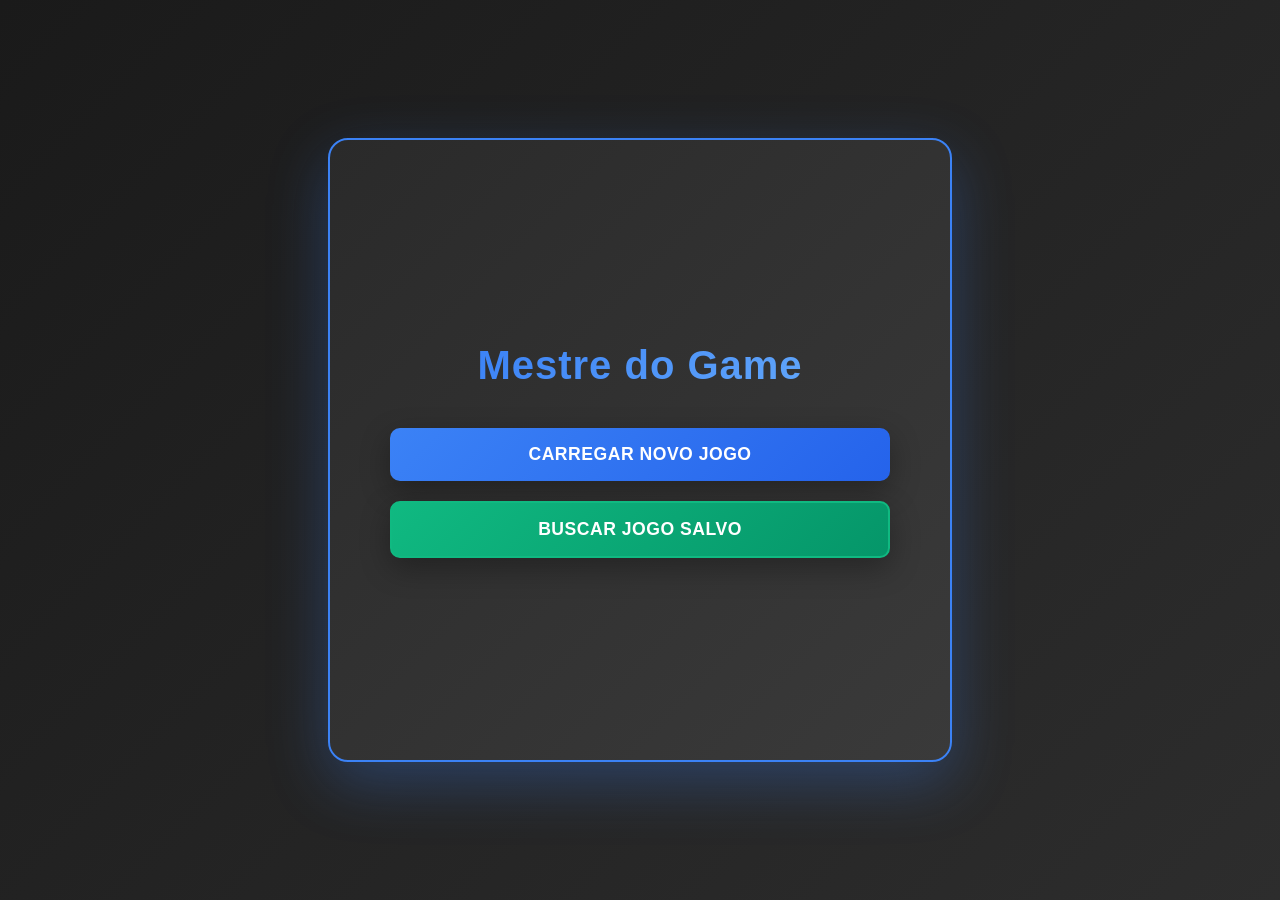
==== projeto/index.html @ 0974b771 "chore: adiciona arquivos do projeto RPG" ====
<!doctype html>
<html lang="pt-BR">
<head>
  <meta charset="utf-8">
  <meta name="viewport" content="width=device-width,initial-scale=1">
  <title>GameRpg — Mestre do Game</title>
  <link rel="stylesheet" href="css/style.css">
</head>
<body class="dark-theme">
  <!-- Container Principal -->
  <div class="game-master-container">
    <!-- Card do Mestre -->
    <div class="game-master-card">
      <h1 class="game-master-title">Mestre do Game</h1>
      
      <!-- Botões de Ação -->
      <div class="button-group">
        <button id="loadNewGameBtn" class="btn btn-primary">Carregar Novo Jogo</button>
        <button id="searchSavedGameBtn" class="btn btn-secondary">Buscar Jogo Salvo</button>
      </div>
    </div>
  </div>

  <!-- Input Hidden para Upload de JSON -->
  <input type="file" id="jsonFileInput" accept=".json" style="display:none;">

  <script src="js/storage.js"></script>
  <script>
    (async function(){
      // =====================
      // DOM References
      // =====================
      const loadNewGameBtn = document.getElementById('loadNewGameBtn');
      const searchSavedGameBtn = document.getElementById('searchSavedGameBtn');
      const jsonFileInput = document.getElementById('jsonFileInput');

      // =====================
      // Load New Game
      // =====================
      loadNewGameBtn.onclick = () => {
        window.location.href = 'tool.html';
      };

      // =====================
      // Search Saved Game
      // =====================
      searchSavedGameBtn.onclick = () => {
        jsonFileInput.click();
      };

      // =====================
      // File Upload Handler
      // =====================
      jsonFileInput.onchange = async (e) => {
        const file = e.target.files[0];
        if (!file) return;

        try {
          const fileContent = await file.text();
          const gameData = JSON.parse(fileContent);
          
          // Salvar dados no sessionStorage para uso na página tool
          sessionStorage.setItem('loadedGameData', JSON.stringify(gameData));
          
          // Redirecionar para tool.html
          window.location.href = 'tool.html?source=loaded';
        } catch (err) {
          console.error('Erro ao carregar arquivo JSON:', err);
          alert('Erro ao processar arquivo. Verifique se é um JSON válido.');
        }
      };
    })();
  </script>
</body>
</html>
---- projeto/css/style.css ----
/* style.css — estilos para GameRpg (index + tool pages) */
:root{
  --bg:#f8f9fb;
  --panel:#ffffff;
  --muted:#666;
  --accent:#3b82f6;
  --dark-bg:#2f2f2f;
  --sidebar-bg:#1e1e1e;
  --dark-text:#ffffff;
  --dark-muted:#aaa;
}

html,body{
  height:100%;
  margin:0;
  font-family:Inter, Roboto, Arial, sans-serif;
  background:var(--bg);
  color:#222;
}

/* ============================================
   DARK THEME (index.html)
   ============================================ */
body.dark-theme{
  background:linear-gradient(135deg, #1a1a1a 0%, #2d2d2d 100%);
  color:var(--dark-text);
  display:flex;
  align-items:center;
  justify-content:center;
  min-height:100vh;
  margin:0;
  padding:0;
}

/* Game Master Container */
.game-master-container{
  width:100%;
  height:100%;
  display:flex;
  align-items:center;
  justify-content:center;
  padding:20px;
  box-sizing:border-box;
}

/* Game Master Card (Square with rounded corners) */
.game-master-card{
  background:linear-gradient(135deg, #2a2a2a 0%, #3a3a3a 100%);
  border:2px solid #3b82f6;
  border-radius:20px;
  padding:60px;
  width:100%;
  max-width:500px;
  aspect-ratio:1;
  display:flex;
  flex-direction:column;
  align-items:center;
  justify-content:center;
  box-shadow:0 20px 60px rgba(59, 130, 246, 0.3);
  gap:40px;
}

/* Game Master Title */
.game-master-title{
  margin:0;
  font-size:2.5rem;
  font-weight:bold;
  color:var(--dark-text);
  text-align:center;
  letter-spacing:1px;
  background:linear-gradient(135deg, #3b82f6 0%, #60a5fa 100%);
  -webkit-background-clip:text;
  -webkit-text-fill-color:transparent;
  background-clip:text;
}

/* Button Group */
.button-group{
  display:flex;
  flex-direction:column;
  gap:20px;
  width:100%;
}

/* Generic Button Styles */
.btn{
  padding:16px 32px;
  border:none;
  border-radius:10px;
  font-size:1.1rem;
  font-weight:600;
  cursor:pointer;
  transition:all 0.3s ease;
  text-transform:uppercase;
  letter-spacing:0.5px;
  box-shadow:0 10px 30px rgba(0, 0, 0, 0.3);
}

.btn:hover{
  transform:translateY(-3px);
  box-shadow:0 15px 40px rgba(0, 0, 0, 0.5);
}

.btn:active{
  transform:translateY(-1px);
}

/* Primary Button (Carregar Novo Jogo) */
.btn-primary{
  background:linear-gradient(135deg, #3b82f6 0%, #2563eb 100%);
  color:white;
}

.btn-primary:hover{
  background:linear-gradient(135deg, #2563eb 0%, #1d4ed8 100%);
}

/* Secondary Button (Buscar Jogo Salvo) */
.btn-secondary{
  background:linear-gradient(135deg, #10b981 0%, #059669 100%);
  color:white;
  border:2px solid #10b981;
}

.btn-secondary:hover{
  background:linear-gradient(135deg, #059669 0%, #047857 100%);
  border-color:#047857;
}

body{
  padding:18px;
}

h1{
  margin:0 0 12px;
  font-size:1.6rem;
  color:var(--accent);
}

ul{
  padding-left:18px;
}

a{
  color:var(--accent);
  text-decoration:none;
}

a:hover{
  text-decoration:underline;
}

/* ============================================
   VTT TOOL PAGE STYLES (tool.html)
   ============================================ */

/* Sidebar Toggle Button */
#toggleBtn{
  position:fixed;
  top:10px;
  left:10px;
  z-index:10;
  width:50px;
  height:50px;
  background:#222;
  color:white;
  border:none;
  cursor:pointer;
  border-radius:4px;
  font-size:20px;
  display:flex;
  align-items:center;
  justify-content:center;
}

#toggleBtn:hover{
  background:#333;
}

/* Sidebar Container */
#sidebar{
  position:fixed;
  top:0;
  left:0;
  width:240px;
  height:100%;
  background:var(--sidebar-bg);
  color:white;
  padding:15px;
  z-index:9;
  transition:transform 0.3s ease;
  overflow-y:auto;
  box-sizing:border-box;
}

#sidebar.hidden{
  transform:translateX(-100%);
}

#sidebar h3{
  margin-top:0;
  color:white;
  font-size:1.2rem;
}

#sidebar hr{
  border:none;
  border-top:1px solid #444;
  margin:12px 0;
}

/* Sidebar Input Fields */
#sidebar input[type="number"],
#sidebar input[type="file"]{
  width:100%;
  padding:8px;
  margin:4px 0;
  border:1px solid #444;
  background:#2a2a2a;
  color:white;
  box-sizing:border-box;
  border-radius:4px;
}

#sidebar input::placeholder{
  color:#999;
}

/* Sidebar Labels */
#sidebar label{
  display:block;
  margin-top:8px;
  font-size:0.9rem;
  color:#ccc;
}

/* Sidebar Buttons */
#sidebar button{
  width:100%;
  padding:8px;
  margin:4px 0;
  background:#3b82f6;
  color:white;
  border:none;
  border-radius:4px;
  cursor:pointer;
  font-size:0.9rem;
}

#sidebar button:hover{
  background:#2563eb;
}

/* Scale Box */
#scaleBox{
  margin-bottom:12px;
}

#scaleInfo{
  color:#90ee90;
  font-size:0.85rem;
}

/* Map Edit Controls (inline buttons) */
#mapEditControls button{
  width:48%;
  display:inline-block;
  padding:6px 4px;
}

#mapEditControls button:nth-child(4n+2){
  margin-left:2%;
}

/* Canvas */
canvas{
  position:absolute;
  top:0;
  left:0;
  display:block;
}

/* Rulers Container */
.rulers-container{
  position:fixed;
  top:0;
  left:0;
  width:100%;
  height:100%;
  pointer-events:none;
}

#canvas.main-canvas{
  pointer-events:auto;
}

/* Top Ruler (Horizontal - Colunas) */
#topRuler.ruler-top{
  position:fixed;
  top:0;
  left:50px;
  right:0;
  height:30px;
  border-bottom:2px solid #3b82f6;
  background:linear-gradient(180deg, #1a1a1a 0%, #2a2a2a 100%);
  pointer-events:none;
  z-index:8;
}

/* Left Ruler (Vertical - Linhas) */
#leftRuler.ruler-left{
  position:fixed;
  top:30px;
  left:0;
  width:50px;
  bottom:0;
  border-right:2px solid #3b82f6;
  background:linear-gradient(90deg, #1a1a1a 0%, #2a2a2a 100%);
  pointer-events:none;
  z-index:8;
}

/* Main Canvas - Offset pelo tamanho das réguas */
canvas#canvas{
  position:absolute;
  top:30px !important;
  left:50px !important;
}

/* Grid Scale Control (Zoom buttons) */
#gridScaleControl{
  position:fixed;
  bottom:20px;
  right:20px;
  z-index:999;
  display:flex;
  flex-direction:column;
  gap:6px;
}

#gridScaleControl button{
  width:50px;
  height:50px;
  background:#222;
  color:white;
  border:none;
  border-radius:6px;
  cursor:pointer;
  font-size:20px;
  display:flex;
  align-items:center;
  justify-content:center;
}

#gridScaleControl button:hover{
  background:#333;
}

/* Legacy Editor (VTT stub for campaigns) */
#editor{
  background:var(--panel);
  border-radius:6px;
  color:#111;
  padding:10px;
  border:1px solid #ccc;
  min-height:200px;
  white-space:pre-wrap;
  font-family:monospace;
}

/* ============================================
   INDEX PAGE STYLES (index.html, etc)
   ============================================ */

.campaign-item{
  padding:8px 10px;
  border:1px solid #e6e9ef;
  border-radius:6px;
  background:#fff;
  margin:6px 0;
}

.muted{
  color:var(--muted);
  font-size:0.9rem;
}

/* Responsive Design */
@media (max-width:768px) {
  .game-master-card{
    padding:40px;
    max-width:90vw;
    gap:30px;
  }

  .game-master-title{
    font-size:2rem;
  }

  .btn{
    padding:14px 24px;
    font-size:1rem;
  }

  .button-group{
    gap:15px;
  }
}

@media (max-width:480px) {
  .game-master-card{
    padding:30px;
    max-width:95vw;
    gap:20px;
  }

  .game-master-title{
    font-size:1.5rem;
  }

  .btn{
    padding:12px 20px;
    font-size:0.9rem;
  }

  .button-group{
    gap:12px;
  }
}
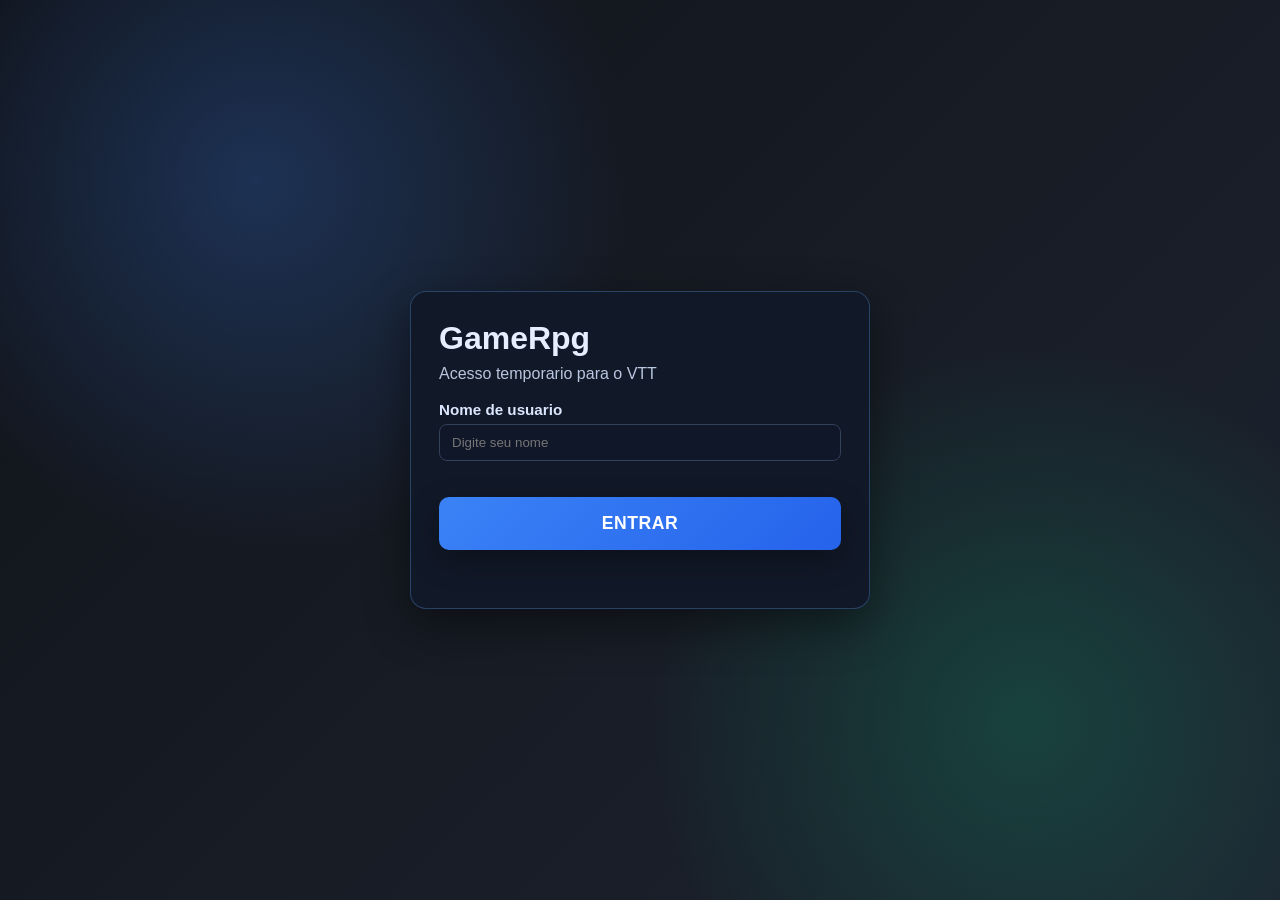
==== commit 3433a3bf: "Salvar alterações via Copilot" ====
--- a/projeto/index.html
+++ b/projeto/index.html
@@ -3,20 +3,34 @@
 <head>
   <meta charset="utf-8">
   <meta name="viewport" content="width=device-width,initial-scale=1">
-  <title>GameRpg — Mestre do Game</title>
+  <title>GameRpg — MasterControl</title>
   <link rel="stylesheet" href="css/style.css">
+  <script src="js/utils/idGenerator.js"></script>
+  <script src="js/contexts/auth.context.js"></script>
+  <script src="js/contexts/campaign.context.js"></script>
+  <script src="js/services/route-guard.service.js"></script>
+  <script src="js/components/modals/modal.component.js"></script>
 </head>
 <body class="dark-theme">
+  <script>
+    (function(){
+      if(window.RouteGuard){
+        window.RouteGuard.requireRole('master');
+      }
+    })();
+  </script>
   <!-- Container Principal -->
   <div class="game-master-container">
     <!-- Card do Mestre -->
     <div class="game-master-card">
-      <h1 class="game-master-title">Mestre do Game</h1>
-      
+      <h1 class="game-master-title">MasterControl</h1>
+      <p id="masterUserLabel" class="master-user-label"></p>
+
       <!-- Botões de Ação -->
       <div class="button-group">
         <button id="loadNewGameBtn" class="btn btn-primary">Carregar Novo Jogo</button>
         <button id="searchSavedGameBtn" class="btn btn-secondary">Buscar Jogo Salvo</button>
+        <button id="logoutMasterBtn" class="btn btn-logout">Sair</button>
       </div>
     </div>
   </div>
@@ -33,12 +47,76 @@
       const loadNewGameBtn = document.getElementById('loadNewGameBtn');
       const searchSavedGameBtn = document.getElementById('searchSavedGameBtn');
       const jsonFileInput = document.getElementById('jsonFileInput');
+      const logoutMasterBtn = document.getElementById('logoutMasterBtn');
+      const masterUserLabel = document.getElementById('masterUserLabel');
+
+      const currentSession = window.AuthContext ? window.AuthContext.getSession() : null;
+      if (masterUserLabel && currentSession) {
+        masterUserLabel.textContent = `Mestre: ${currentSession.username} (${currentSession.userId})`;
+      }
 
       // =====================
       // Load New Game
       // =====================
       loadNewGameBtn.onclick = () => {
-        window.location.href = 'tool.html';
+        const content = document.createElement('div');
+        content.className = 'campaign-create-content';
+
+        const label = document.createElement('label');
+        label.setAttribute('for', 'campaignNameInput');
+        label.textContent = 'Nome da Campanha';
+
+        const input = document.createElement('input');
+        input.id = 'campaignNameInput';
+        input.type = 'text';
+        input.placeholder = 'Digite o nome da campanha';
+
+        const error = document.createElement('small');
+        error.className = 'field-error';
+
+        const createBtn = document.createElement('button');
+        createBtn.type = 'button';
+        createBtn.className = 'btn btn-primary';
+        createBtn.textContent = 'Criar Campanha';
+
+        content.appendChild(label);
+        content.appendChild(input);
+        content.appendChild(error);
+        content.appendChild(createBtn);
+
+        const modal = window.ModalComponent.createModal({
+          title: 'Nome da Campanha',
+          body: content,
+          closeOnBackdrop: false
+        });
+
+        createBtn.addEventListener('click', () => {
+          const session = window.AuthContext ? window.AuthContext.getSession() : null;
+          const result = window.CampaignContext.createCampaign(input.value, session);
+
+          if (!result.ok) {
+            error.textContent = result.message;
+            input.classList.add('input-error');
+            return;
+          }
+
+          input.classList.remove('input-error');
+          error.textContent = '';
+
+          const payload = {
+            id: result.campaign.id,
+            name: result.campaign.name,
+            state: result.campaign.state,
+            camera: { x: 0, y: 0 }
+          };
+
+          sessionStorage.setItem('loadedGameData', JSON.stringify(payload));
+          modal.close();
+          modal.destroy();
+          window.location.href = 'tool.html?source=loaded';
+        });
+
+        modal.open();
       };
 
       // =====================
@@ -46,6 +124,15 @@
       // =====================
       searchSavedGameBtn.onclick = () => {
         jsonFileInput.click();
+      };
+
+      if (logoutMasterBtn) {
+        logoutMasterBtn.onclick = () => {
+          if (window.AuthContext) {
+            window.AuthContext.logout();
+          }
+          window.location.href = 'auth.html';
+        };
       };
 
       // =====================
--- a/projeto/css/style.css
+++ b/projeto/css/style.css
@@ -158,7 +158,7 @@
 #toggleBtn{
   position:fixed;
   top:10px;
-  left:10px;
+  left:calc((240px - 50px) / 2 + 10px);
   z-index:10;
   width:50px;
   height:50px;
@@ -180,10 +180,10 @@
 /* Sidebar Container */
 #sidebar{
   position:fixed;
-  top:0;
+  top:70px;
   left:0;
-  width:240px;
-  height:100%;
+  width:300px;
+  height:calc(100% - 80px);
   background:var(--sidebar-bg);
   color:white;
   padding:15px;
@@ -234,8 +234,9 @@
   color:#ccc;
 }
 
-/* Sidebar Buttons */
-#sidebar button{
+/* Sidebar Buttons - Padrão (Setup de Mapa) */
+#mapSetup button,
+#scaleBox button{
   width:100%;
   padding:8px;
   margin:4px 0;
@@ -247,7 +248,8 @@
   font-size:0.9rem;
 }
 
-#sidebar button:hover{
+#mapSetup button:hover,
+#scaleBox button:hover{
   background:#2563eb;
 }
 
@@ -261,15 +263,349 @@
   font-size:0.85rem;
 }
 
-/* Map Edit Controls (inline buttons) */
-#mapEditControls button{
-  width:48%;
-  display:inline-block;
-  padding:6px 4px;
-}
-
-#mapEditControls button:nth-child(4n+2){
-  margin-left:2%;
+/* Drawer UI */
+.map-drawer-toggle,
+.drawer-toggle{
+  width:100%;
+  padding:10px 12px;
+  margin-top:8px;
+  color:#fff;
+  border:1px solid transparent;
+  border-radius:8px;
+  cursor:pointer;
+  text-align:left;
+  font-weight:600;
+}
+
+/* Mapas - Laranja */
+.map-drawer-toggle{
+  background:#f97316;
+  border-color:#ea580c;
+}
+
+.map-drawer-toggle:hover{
+  background:#ea580c;
+}
+
+/* Tokens Adicionados - Verde */
+#tokenDrawerBtn{
+  background:#10b981;
+  border-color:#059669;
+}
+
+#tokenDrawerBtn:hover{
+  background:#059669;
+}
+
+/* Tokens Inimigos - Vermelho */
+#enemyTokenDrawerBtn{
+  background:#ef4444;
+  border-color:#dc2626;
+}
+
+#enemyTokenDrawerBtn:hover{
+  background:#dc2626;
+}
+
+.map-drawer-content,
+.drawer-content{
+  margin-top:8px;
+  padding:10px;
+  border:2px solid transparent;
+  border-radius:6px;
+  background:#1a1a1a;
+}
+
+.map-drawer-content{
+  border-color:#f97316;
+}
+
+#tokenDrawerContent{
+  border-color:#10b981;
+}
+
+#enemyTokenDrawerContent{
+  border-color:#ef4444;
+}
+
+.map-drawer{
+  margin-top:10px;
+  padding-bottom:10px;
+  border-bottom:1px solid #f97316;
+}
+
+.map-drawer-content .map-grid-row,
+.map-drawer-content .map-position-row{
+  margin-bottom:8px;
+}
+
+.map-drawer-content button{
+  background:#f97316;
+  color:white;
+  border:none;
+  border-radius:4px;
+  cursor:pointer;
+  font-size:0.85rem;
+  padding:6px;
+  margin:2px;
+}
+
+.map-drawer-content button:hover{
+  background:#ea580c;
+}
+
+.map-drawer-content .map-position-row button{
+  background:#f97316;
+}
+
+.map-drawer-content .map-position-row button:hover{
+  background:#ea580c;
+}
+
+/* Token Controls Section */
+/* Botão Adicionar Token Aliados - Verde */
+#addTokenBtn{
+  width:100%;
+  padding:8px;
+  background:#10b981;
+  color:white;
+  border:none;
+  border-radius:4px;
+  cursor:pointer;
+  font-size:0.9rem;
+  margin-bottom:12px;
+  font-weight:600;
+}
+
+#addTokenBtn:hover{
+  background:#059669;
+}
+
+/* Botão Adicionar Token Inimigos - Vermelho */
+#addEnemyTokenBtn{
+  width:100%;
+  padding:8px;
+  background:#ef4444;
+  color:white;
+  border:none;
+  border-radius:4px;
+  cursor:pointer;
+  font-size:0.9rem;
+  margin-bottom:12px;
+  font-weight:600;
+}
+
+#addEnemyTokenBtn:hover{
+  background:#dc2626;
+}
+
+#tokenList{
+  display:flex;
+  flex-direction:column;
+  gap:10px;
+}
+
+#enemyTokenList{
+  display:flex;
+  flex-direction:column;
+  gap:10px;
+}
+
+.token-item{
+  display:flex;
+  align-items:center;
+  justify-content:space-between;
+  background:#1f2937;
+  padding:8px;
+  border-radius:4px;
+  border:1px solid #10b981;
+}
+
+.token-item .token-icon{
+  width:40px;
+  height:40px;
+  border-radius:50%;
+  object-fit:cover;
+  margin-right:8px;
+  border:2px solid #10b981;
+}
+
+.token-item .token-actions{
+  display:flex;
+  align-items:center;
+  gap:4px;
+}
+
+.token-item button{
+  width:28px;
+  height:28px;
+  padding:0;
+  background:#10b981;
+  color:white;
+  border:none;
+  border-radius:3px;
+  cursor:pointer;
+  font-size:0.8rem;
+  display:flex;
+  align-items:center;
+  justify-content:center;
+}
+
+.token-item button:hover{
+  background:#059669;
+}
+
+.token-item .btn-delete{
+  background:#ef4444;
+}
+
+.token-item .btn-delete:hover{
+  background:#dc2626;
+}
+
+#enemyTokenList .token-item{
+  border:1px solid #ef4444;
+}
+
+#enemyTokenList .token-item .token-icon{
+  border-color:#ef4444;
+}
+
+#enemyTokenList .token-item button{
+  background:#ef4444;
+}
+
+#enemyTokenList .token-item button:hover{
+  background:#dc2626;
+}
+
+#enemyTokenList .token-item .btn-delete{
+  background:#ef4444;
+}
+
+#enemyTokenList .token-item .btn-delete:hover{
+  background:#dc2626;
+}
+
+/* Tools Drawer - Roxo */
+.tools-toggle{
+  background:#8b5cf6;
+  border-color:#7c3aed;
+}
+
+.tools-toggle:hover{
+  background:#7c3aed;
+}
+
+#toolsDrawerContent{
+  border-color:#8b5cf6;
+}
+
+/* Tool Buttons */
+.tool-btn{
+  width:100%;
+  padding:8px;
+  background:#a78bfa;
+  color:#1a1a1a;
+  border:none;
+  border-radius:4px;
+  cursor:pointer;
+  font-size:0.9rem;
+  margin-bottom:8px;
+  font-weight:600;
+  transition:background 0.2s;
+}
+
+.tool-btn:hover{
+  background:#9f7aea;
+}
+
+.tool-btn.active{
+  background:#7c3aed;
+  color:white;
+}
+
+.eraser-btn{
+  background:#f87171;
+  color:#1a1a1a;
+}
+
+.eraser-btn:hover{
+  background:#ef4444;
+  color:white;
+}
+
+.eraser-btn.active{
+  background:#dc2626;
+  color:white;
+}
+
+/* Fog Tool Settings */
+#fogSettings{
+  padding:8px;
+  background:#2a2a2a;
+  border-radius:4px;
+  border:1px solid #8b5cf6;
+}
+
+#fogSettings label{
+  display:block;
+  font-size:0.85rem;
+  color:#fff;
+  margin-bottom:6px;
+  font-weight:500;
+}
+
+#fogSettings input[type="range"]{
+  width:100%;
+  height:6px;
+  border-radius:3px;
+  background:#404040;
+  outline:none;
+  -webkit-appearance:none;
+  appearance:none;
+}
+
+#fogSettings input[type="range"]::-webkit-slider-thumb{
+  -webkit-appearance:none;
+  appearance:none;
+  width:16px;
+  height:16px;
+  border-radius:50%;
+  background:#8b5cf6;
+  cursor:pointer;
+}
+
+#fogSettings input[type="range"]::-moz-range-thumb{
+  width:16px;
+  height:16px;
+  border-radius:50%;
+  background:#8b5cf6;
+  cursor:pointer;
+  border:none;
+}
+
+#fogSizeValue{
+  display:block;
+  font-size:0.8rem;
+  color:#a78bfa;
+  margin-top:4px;
+  text-align:center;
+}
+
+#fogClearBtn{
+  background:#666 !important;
+  color:white;
+  padding:6px;
+  border-radius:4px;
+  cursor:pointer;
+  font-size:0.85rem;
+  border:none;
+  transition:background 0.2s;
+}
+
+#fogClearBtn:hover{
+  background:#555 !important;
 }
 
 /* Canvas */
@@ -325,6 +661,7 @@
   position:absolute;
   top:30px !important;
   left:50px !important;
+  touch-action:none;
 }
 
 /* Grid Scale Control (Zoom buttons) */
@@ -427,3 +764,546 @@
     gap:12px;
   }
 }
+
+/* ============================================
+   Right Toolbar (empty placeholder)
+   ============================================ */
+.right-toolbar{
+  position:fixed;
+  top:70px;
+  right:0;
+  width:320px;
+  height:calc(100% - 100px);
+  background:linear-gradient(180deg,#141414,#1f1f1f);
+  color:white;
+  box-shadow:-8px 0 24px rgba(0,0,0,0.6);
+  border-left:2px solid rgba(255,255,255,0.03);
+  z-index:999;
+  transform:translateX(0);
+  transition:transform 0.28s ease;
+  display:flex;
+  flex-direction:column;
+  box-sizing:border-box;
+  padding:12px;
+}
+
+.right-toolbar.collapsed{
+  transform:translateX(100%);
+}
+
+.right-toolbar .rt-header{
+  display:flex;
+  align-items:center;
+  justify-content:space-between;
+  gap:8px;
+  margin-bottom:8px;
+}
+
+.right-toolbar .rt-header h3{
+  margin:0;
+  font-size:1.05rem;
+  color:#fff;
+}
+
+.rt-toggle{
+  background:transparent;
+  color:#fff;
+  border:1px solid rgba(255,255,255,0.06);
+  padding:6px 8px;
+  border-radius:6px;
+  cursor:pointer;
+}
+
+.rt-content{
+  flex:1 1 auto;
+  overflow:auto;
+  padding-top:6px;
+}
+
+/* Floating open button */
+.rt-open{
+  position:fixed;
+  right:12px;
+  top:50%;
+  transform:translateY(-50%);
+  width:44px;
+  height:44px;
+  border-radius:8px;
+  background:#222;
+  color:white;
+  border:none;
+  z-index:1000;
+  cursor:pointer;
+  display:flex;
+  align-items:center;
+  justify-content:center;
+  box-shadow:0 8px 20px rgba(0,0,0,0.4);
+}
+
+.rt-open.hidden{
+  display:none;
+}
+
+@media (max-width:900px){
+  .right-toolbar{ width:260px; }
+}
+
+/* ============================================
+   ROLL DADOS SECTION
+   ============================================ */
+.roll-section{
+  margin-bottom:16px;
+  padding-bottom:16px;
+  border-bottom:1px solid rgba(255,255,255,0.1);
+}
+
+.roll-section label{
+  display:block;
+  font-size:0.9rem;
+  color:#ccc;
+  font-weight:600;
+  margin-bottom:8px;
+}
+
+.roll-input-group{
+  display:flex;
+  gap:6px;
+  align-items:center;
+}
+
+.roll-input{
+  flex:1;
+  padding:8px 10px;
+  border:1px solid rgba(255,255,255,0.15);
+  border-radius:6px;
+  background:#2a2a2a;
+  color:white;
+  font-family:monospace;
+  font-size:0.9rem;
+}
+
+.roll-input:focus{
+  outline:none;
+  border-color:#3b82f6;
+  background:#303030;
+}
+
+.roll-btn{
+  padding:8px 14px;
+  background:#3b82f6;
+  color:white;
+  border:none;
+  border-radius:6px;
+  cursor:pointer;
+  font-weight:600;
+  font-size:0.9rem;
+  transition:background 0.2s;
+}
+
+.roll-btn:hover{
+  background:#2563eb;
+}
+
+/* ============================================
+   CHAT SECTION
+   ============================================ */
+.chat-section{
+  display:flex;
+  flex-direction:column;
+  height:300px;
+  gap:6px;
+}
+
+.chat-tabs{
+  display:flex;
+  gap:4px;
+  border-bottom:1px solid rgba(255,255,255,0.1);
+}
+
+.chat-tab{
+  flex:1;
+  padding:8px;
+  background:transparent;
+  color:#aaa;
+  border:none;
+  border-bottom:2px solid transparent;
+  cursor:pointer;
+  font-size:0.85rem;
+  font-weight:600;
+  transition:all 0.2s;
+}
+
+.chat-tab.active{
+  color:white;
+  border-bottom-color:#3b82f6;
+}
+
+.chat-tab:hover{
+  color:#ddd;
+}
+
+.chat-messages{
+  flex:1;
+  overflow-y:auto;
+  margin:8px 0;
+  padding:8px 0;
+  display:flex;
+  flex-direction:column;
+  gap:6px;
+}
+
+.chat-messages::-webkit-scrollbar{
+  width:6px;
+}
+
+.chat-messages::-webkit-scrollbar-track{
+  background:rgba(255,255,255,0.05);
+}
+
+.chat-messages::-webkit-scrollbar-thumb{
+  background:rgba(255,255,255,0.2);
+  border-radius:3px;
+}
+
+.chat-messages::-webkit-scrollbar-thumb:hover{
+  background:rgba(255,255,255,0.3);
+}
+
+.chat-input-group{
+  display:flex;
+  gap:6px;
+  align-items:center;
+  padding-top:8px;
+  border-top:1px solid rgba(255,255,255,0.1);
+}
+
+.chat-input{
+  flex:1;
+  padding:8px 10px;
+  border:1px solid rgba(255,255,255,0.15);
+  border-radius:6px;
+  background:#2a2a2a;
+  color:white;
+  font-size:0.85rem;
+}
+
+.chat-input:focus{
+  outline:none;
+  border-color:#3b82f6;
+  background:#303030;
+}
+
+.chat-send-btn{
+  padding:8px 12px;
+  background:#10b981;
+  color:white;
+  border:none;
+  border-radius:6px;
+  cursor:pointer;
+  font-weight:600;
+  font-size:0.85rem;
+  transition:background 0.2s;
+}
+
+.chat-send-btn:hover{
+  background:#059669;
+}
+
+.chat-message{
+  padding:8px 10px;
+  border-radius:6px;
+  font-size:0.85rem;
+  line-height:1.3;
+  word-wrap:break-word;
+}
+
+.chat-message.player-message{
+  background:rgba(59, 130, 246, 0.15);
+  border-left:3px solid #3b82f6;
+  color:#e0e7ff;
+}
+
+.chat-message.gm-message{
+  background:rgba(239, 68, 68, 0.12);
+  border-left:3px solid #ef4444;
+  color:#fecaca;
+}
+
+.chat-message.master-message{
+  background:rgba(168, 85, 247, 0.12);
+  border-left:3px solid #a855f7;
+  color:#e9d5ff;
+}
+
+/* ============================================
+   AUTH + PLAYER + MODAL SHARED
+   ============================================ */
+body.auth-theme,
+body.player-theme{
+  min-height:100vh;
+  margin:0;
+  padding:20px;
+  box-sizing:border-box;
+}
+
+body.auth-theme{
+  display:flex;
+  align-items:center;
+  justify-content:center;
+  background:
+    radial-gradient(circle at 20% 20%, rgba(59,130,246,0.25), transparent 30%),
+    radial-gradient(circle at 80% 80%, rgba(16,185,129,0.22), transparent 30%),
+    linear-gradient(135deg, #101319 0%, #1d2430 100%);
+}
+
+.auth-page{
+  width:100%;
+  max-width:460px;
+}
+
+.auth-card{
+  background:#111827;
+  border:1px solid rgba(96,165,250,0.3);
+  border-radius:16px;
+  padding:28px;
+  box-shadow:0 16px 45px rgba(0,0,0,0.45);
+}
+
+.auth-title{
+  color:#e5edff;
+  margin:0;
+  font-size:2rem;
+}
+
+.auth-subtitle{
+  color:#b9c6df;
+  margin:8px 0 18px;
+}
+
+.auth-form{
+  display:flex;
+  flex-direction:column;
+  gap:14px;
+}
+
+.field-group{
+  display:flex;
+  flex-direction:column;
+  gap:6px;
+}
+
+.field-group label{
+  color:#dbe7ff;
+  font-weight:600;
+  font-size:0.95rem;
+}
+
+.field-group input,
+.player-search-panel input,
+.campaign-create-content input{
+  width:100%;
+  box-sizing:border-box;
+  border:1px solid #32405a;
+  background:#0f1729;
+  color:#ecf3ff;
+  border-radius:8px;
+  padding:10px 12px;
+}
+
+.field-group input:focus,
+.player-search-panel input:focus,
+.campaign-create-content input:focus{
+  outline:none;
+  border-color:#4f90ff;
+}
+
+.field-error{
+  min-height:16px;
+  color:#fca5a5;
+  font-size:0.82rem;
+}
+
+.input-error{
+  border-color:#ef4444 !important;
+}
+
+.form-notice{
+  min-height:20px;
+  margin:10px 0 0;
+  font-size:0.9rem;
+}
+
+.form-notice.success{
+  color:#86efac;
+}
+
+.form-notice.error{
+  color:#fca5a5;
+}
+
+.reusable-modal{
+  position:fixed;
+  inset:0;
+  display:none;
+  align-items:center;
+  justify-content:center;
+  z-index:4000;
+  padding:16px;
+  background:rgba(8, 12, 20, 0.7);
+}
+
+.reusable-modal.open{
+  display:flex;
+}
+
+.reusable-modal-dialog{
+  width:100%;
+  max-width:440px;
+  border-radius:14px;
+  border:1px solid rgba(59,130,246,0.35);
+  background:linear-gradient(180deg, #0f1728, #172038);
+  color:#ecf3ff;
+  box-shadow:0 18px 55px rgba(0,0,0,0.55);
+}
+
+.reusable-modal-header,
+.reusable-modal-body,
+.reusable-modal-footer{
+  padding:16px;
+}
+
+.reusable-modal-header{
+  border-bottom:1px solid rgba(148,163,184,0.25);
+}
+
+.reusable-modal-title{
+  margin:0;
+  color:#e6efff;
+  font-size:1.3rem;
+}
+
+.reusable-modal-footer{
+  border-top:1px solid rgba(148,163,184,0.2);
+}
+
+.role-choice-text{
+  margin:0 0 12px;
+  color:#d2e1ff;
+  font-size:1rem;
+}
+
+.role-choice-actions{
+  display:flex;
+  gap:10px;
+}
+
+.role-choice-actions .btn{
+  flex:1;
+}
+
+.campaign-create-content{
+  display:flex;
+  flex-direction:column;
+  gap:8px;
+}
+
+.campaign-create-content label{
+  color:#d2e1ff;
+  font-weight:600;
+}
+
+.master-user-label{
+  margin:0;
+  color:#b6d4ff;
+  font-size:0.9rem;
+  text-align:center;
+}
+
+.btn-logout{
+  background:linear-gradient(135deg, #ef4444 0%, #dc2626 100%);
+  color:#fff;
+}
+
+.btn-logout:hover{
+  background:linear-gradient(135deg, #dc2626 0%, #b91c1c 100%);
+}
+
+body.player-theme{
+  background:
+    radial-gradient(circle at 80% 10%, rgba(16,185,129,0.2), transparent 30%),
+    linear-gradient(165deg, #f3f6fb 0%, #e8eef8 100%);
+}
+
+.player-search-page{
+  width:100%;
+  max-width:980px;
+  margin:0 auto;
+  padding:16px;
+  box-sizing:border-box;
+}
+
+.player-header{
+  display:flex;
+  justify-content:space-between;
+  align-items:flex-start;
+  gap:12px;
+  margin-bottom:16px;
+}
+
+.player-header h1{
+  margin:0;
+}
+
+.player-search-panel{
+  background:#fff;
+  border:1px solid #d4deee;
+  border-radius:12px;
+  padding:14px;
+  margin-bottom:16px;
+}
+
+.player-search-panel label{
+  display:block;
+  font-weight:600;
+  color:#2c3d5f;
+  margin-bottom:8px;
+}
+
+.campaign-list-grid{
+  display:grid;
+  grid-template-columns:repeat(auto-fit, minmax(240px, 1fr));
+  gap:12px;
+}
+
+.campaign-item-card{
+  background:#fff;
+  border:1px solid #d4deee;
+  border-radius:12px;
+  padding:14px;
+  display:flex;
+  flex-direction:column;
+  gap:10px;
+}
+
+.campaign-item-card h3{
+  margin:0;
+  color:#1b2d4d;
+}
+
+.campaign-subtitle{
+  margin:0;
+  color:#50658a;
+  font-size:0.9rem;
+}
+
+@media (max-width:640px){
+  .player-header{
+    flex-direction:column;
+  }
+
+  .auth-card,
+  .reusable-modal-dialog{
+    max-width:100%;
+  }
+}
+
